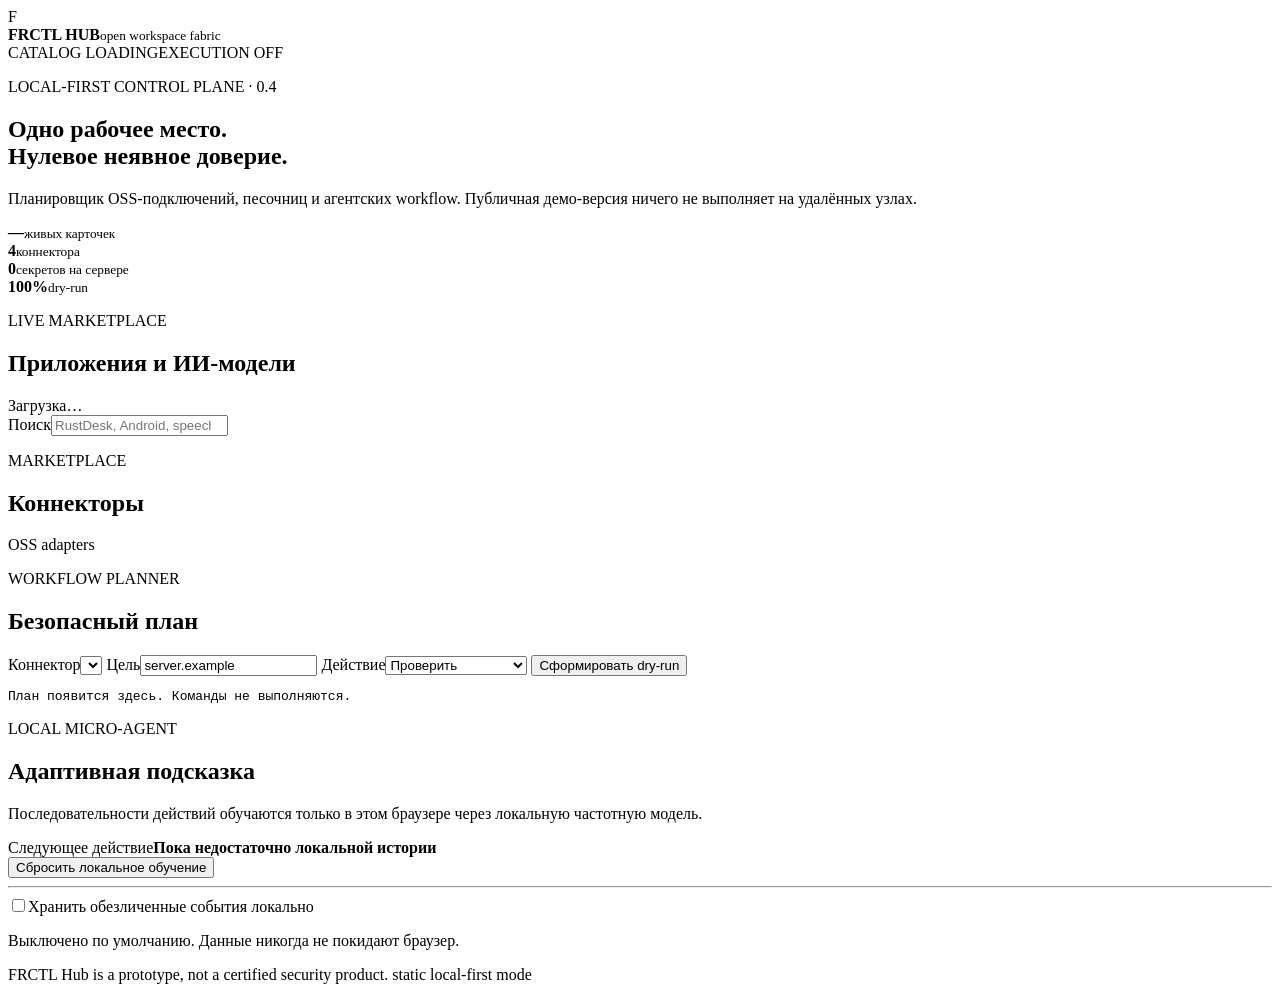
==== hub/hf-static/index.html @ 7d290392 "Build unified FRCTL marketplace and Windows app" ====
<!doctype html>
<html lang="ru">
<head>
  <meta charset="utf-8">
  <meta name="viewport" content="width=device-width, initial-scale=1">
  <meta name="theme-color" content="#07110f">
  <meta http-equiv="Content-Security-Policy" content="default-src 'self'; script-src 'self'; style-src 'self'; img-src 'self' data:; connect-src https://api.github.com https://huggingface.co; frame-ancestors 'none'; base-uri 'none'; form-action 'none'">
  <title>FRCTL Hub</title>
  <link rel="stylesheet" href="/styles.css">
</head>
<body>
  <header class="topbar">
    <div class="brand"><span class="mark">F</span><div><b>FRCTL HUB</b><small>open workspace fabric</small></div></div>
    <div class="top-actions"><span id="market-status" class="badge pending">CATALOG LOADING</span><span class="badge safe">EXECUTION OFF</span></div>
  </header>
  <main>
    <section class="hero">
      <p class="eyebrow">LOCAL-FIRST CONTROL PLANE · 0.4</p>
      <h1>Одно рабочее место.<br><span>Нулевое неявное доверие.</span></h1>
      <p>Планировщик OSS‑подключений, песочниц и агентских workflow. Публичная демо‑версия ничего не выполняет на удалённых узлах.</p>
      <div class="hero-stats"><div><b id="market-count">—</b><small>живых карточек</small></div><div><b id="connector-count">4</b><small>коннектора</small></div><div><b>0</b><small>секретов на сервере</small></div><div><b>100%</b><small>dry-run</small></div></div>
    </section>

    <section class="panel">
      <div class="section-head"><div><p class="eyebrow">LIVE MARKETPLACE</p><h2>Приложения и ИИ-модели</h2></div><span id="market-updated" class="muted">Загрузка…</span></div>
      <div class="market-tools">
        <label class="search-label">Поиск<input id="market-search" type="search" placeholder="RustDesk, Android, speech…" maxlength="80" autocomplete="off"></label>
        <div id="market-categories" class="categories" aria-label="Категории"></div>
      </div>
      <div id="marketplace" class="marketplace" aria-live="polite"></div>
      <p id="market-message" class="fine"></p>
    </section>

    <section class="panel connector-panel">
      <div class="section-head"><div><p class="eyebrow">MARKETPLACE</p><h2>Коннекторы</h2></div><span class="muted">OSS adapters</span></div>
      <div id="connector-catalog" class="catalog" aria-live="polite"></div>
    </section>

    <section class="grid">
      <form id="planner" class="panel">
        <p class="eyebrow">WORKFLOW PLANNER</p><h2>Безопасный план</h2>
        <label>Коннектор<select id="connector" name="connector"></select></label>
        <label>Цель<input name="target" value="server.example" maxlength="255" autocomplete="off" spellcheck="false"></label>
        <label>Действие<select name="action"><option value="inspect">Проверить</option><option value="connect">Подключить</option><option value="open-workspace">Открыть workspace</option><option value="collect-diagnostics">Диагностика</option></select></label>
        <button type="submit">Сформировать dry-run</button>
        <pre id="plan">План появится здесь. Команды не выполняются.</pre>
      </form>

      <section class="panel">
        <p class="eyebrow">LOCAL MICRO-AGENT</p><h2>Адаптивная подсказка</h2>
        <p class="muted">Последовательности действий обучаются только в этом браузере через локальную частотную модель.</p>
        <div class="suggestion"><span>Следующее действие</span><b id="suggestion">Пока недостаточно локальной истории</b></div>
        <button id="reset-learning" class="secondary">Сбросить локальное обучение</button>
        <hr>
        <label class="toggle"><input id="telemetry-consent" type="checkbox"><span></span>Хранить обезличенные события локально</label>
        <p class="fine">Выключено по умолчанию. Данные никогда не покидают браузер.</p>
      </section>
    </section>
  </main>
  <footer>FRCTL Hub is a prototype, not a certified security product. <span id="health">static local-first mode</span></footer>
  <script src="/app.js" defer></script>
</body>
</html>
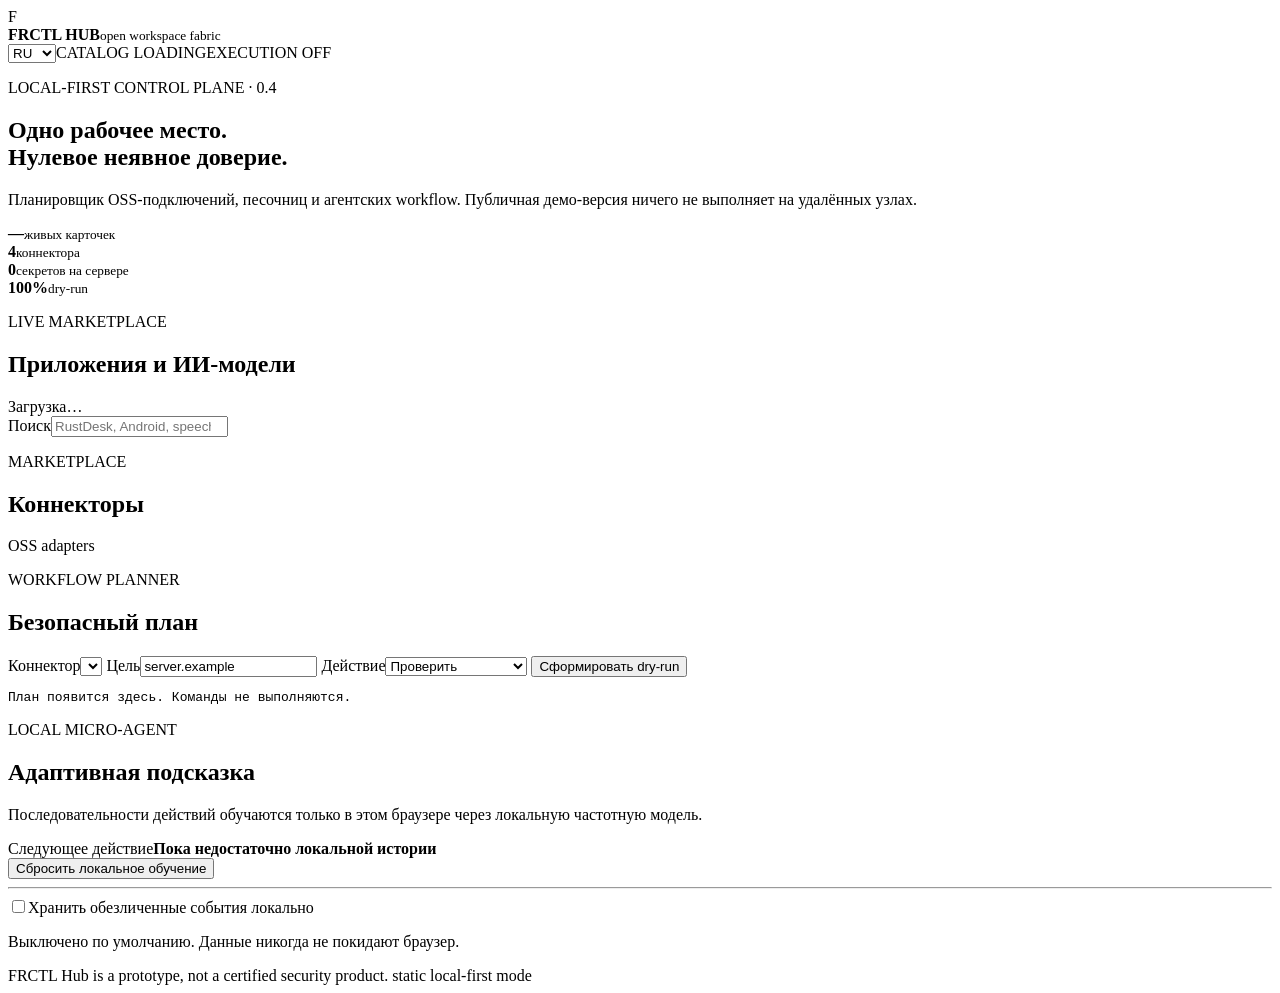
==== commit 2e332354: "Add product UI and multilingual support" ====
--- a/hub/hf-static/index.html
+++ b/hub/hf-static/index.html
@@ -11,20 +11,20 @@
 <body>
   <header class="topbar">
     <div class="brand"><span class="mark">F</span><div><b>FRCTL HUB</b><small>open workspace fabric</small></div></div>
-    <div class="top-actions"><span id="market-status" class="badge pending">CATALOG LOADING</span><span class="badge safe">EXECUTION OFF</span></div>
+    <div class="top-actions"><select id="language-select" aria-label="Language"><option value="ru">RU</option><option value="en">EN</option><option value="zh">中文</option><option value="de">DE</option><option value="es">ES</option></select><span id="market-status" class="badge pending">CATALOG LOADING</span><span class="badge safe" data-i18n="execution_off">EXECUTION OFF</span></div>
   </header>
   <main>
     <section class="hero">
       <p class="eyebrow">LOCAL-FIRST CONTROL PLANE · 0.4</p>
-      <h1>Одно рабочее место.<br><span>Нулевое неявное доверие.</span></h1>
-      <p>Планировщик OSS‑подключений, песочниц и агентских workflow. Публичная демо‑версия ничего не выполняет на удалённых узлах.</p>
+      <h1 data-i18n-html="hero_title">Одно рабочее место.<br><span>Нулевое неявное доверие.</span></h1>
+      <p data-i18n="hero_text">Планировщик OSS‑подключений, песочниц и агентских workflow. Публичная демо‑версия ничего не выполняет на удалённых узлах.</p>
       <div class="hero-stats"><div><b id="market-count">—</b><small>живых карточек</small></div><div><b id="connector-count">4</b><small>коннектора</small></div><div><b>0</b><small>секретов на сервере</small></div><div><b>100%</b><small>dry-run</small></div></div>
     </section>
 
     <section class="panel">
-      <div class="section-head"><div><p class="eyebrow">LIVE MARKETPLACE</p><h2>Приложения и ИИ-модели</h2></div><span id="market-updated" class="muted">Загрузка…</span></div>
+      <div class="section-head"><div><p class="eyebrow">LIVE MARKETPLACE</p><h2 data-i18n="catalog">Приложения и ИИ-модели</h2></div><span id="market-updated" class="muted">Загрузка…</span></div>
       <div class="market-tools">
-        <label class="search-label">Поиск<input id="market-search" type="search" placeholder="RustDesk, Android, speech…" maxlength="80" autocomplete="off"></label>
+        <label class="search-label"><span data-i18n="search">Поиск</span><input id="market-search" type="search" placeholder="RustDesk, Android, speech…" maxlength="80" autocomplete="off"></label>
         <div id="market-categories" class="categories" aria-label="Категории"></div>
       </div>
       <div id="marketplace" class="marketplace" aria-live="polite"></div>
@@ -32,25 +32,25 @@
     </section>
 
     <section class="panel connector-panel">
-      <div class="section-head"><div><p class="eyebrow">MARKETPLACE</p><h2>Коннекторы</h2></div><span class="muted">OSS adapters</span></div>
+      <div class="section-head"><div><p class="eyebrow">MARKETPLACE</p><h2 data-i18n="connectors">Коннекторы</h2></div><span class="muted">OSS adapters</span></div>
       <div id="connector-catalog" class="catalog" aria-live="polite"></div>
     </section>
 
     <section class="grid">
       <form id="planner" class="panel">
-        <p class="eyebrow">WORKFLOW PLANNER</p><h2>Безопасный план</h2>
-        <label>Коннектор<select id="connector" name="connector"></select></label>
-        <label>Цель<input name="target" value="server.example" maxlength="255" autocomplete="off" spellcheck="false"></label>
-        <label>Действие<select name="action"><option value="inspect">Проверить</option><option value="connect">Подключить</option><option value="open-workspace">Открыть workspace</option><option value="collect-diagnostics">Диагностика</option></select></label>
-        <button type="submit">Сформировать dry-run</button>
-        <pre id="plan">План появится здесь. Команды не выполняются.</pre>
+        <p class="eyebrow">WORKFLOW PLANNER</p><h2 data-i18n="safe_plan">Безопасный план</h2>
+        <label><span data-i18n="connector">Коннектор</span><select id="connector" name="connector"></select></label>
+        <label><span data-i18n="target">Цель</span><input name="target" value="server.example" maxlength="255" autocomplete="off" spellcheck="false"></label>
+        <label><span data-i18n="action">Действие</span><select name="action"><option value="inspect">Проверить</option><option value="connect">Подключить</option><option value="open-workspace">Открыть workspace</option><option value="collect-diagnostics">Диагностика</option></select></label>
+        <button type="submit" data-i18n="make_plan">Сформировать dry-run</button>
+        <pre id="plan" data-i18n="plan_empty">План появится здесь. Команды не выполняются.</pre>
       </form>
 
       <section class="panel">
-        <p class="eyebrow">LOCAL MICRO-AGENT</p><h2>Адаптивная подсказка</h2>
-        <p class="muted">Последовательности действий обучаются только в этом браузере через локальную частотную модель.</p>
-        <div class="suggestion"><span>Следующее действие</span><b id="suggestion">Пока недостаточно локальной истории</b></div>
-        <button id="reset-learning" class="secondary">Сбросить локальное обучение</button>
+        <p class="eyebrow">LOCAL MICRO-AGENT</p><h2 data-i18n="adaptive">Адаптивная подсказка</h2>
+        <p class="muted" data-i18n="adaptive_text">Последовательности действий обучаются только в этом браузере через локальную частотную модель.</p>
+        <div class="suggestion"><span data-i18n="next">Следующее действие</span><b id="suggestion" data-i18n="no_history">Пока недостаточно локальной истории</b></div>
+        <button id="reset-learning" class="secondary" data-i18n="reset">Сбросить локальное обучение</button>
         <hr>
         <label class="toggle"><input id="telemetry-consent" type="checkbox"><span></span>Хранить обезличенные события локально</label>
         <p class="fine">Выключено по умолчанию. Данные никогда не покидают браузер.</p>
@@ -58,6 +58,6 @@
     </section>
   </main>
   <footer>FRCTL Hub is a prototype, not a certified security product. <span id="health">static local-first mode</span></footer>
-  <script src="/app.js" defer></script>
+  <script src="/i18n.js" defer></script><script src="/app.js" defer></script>
 </body>
 </html>
